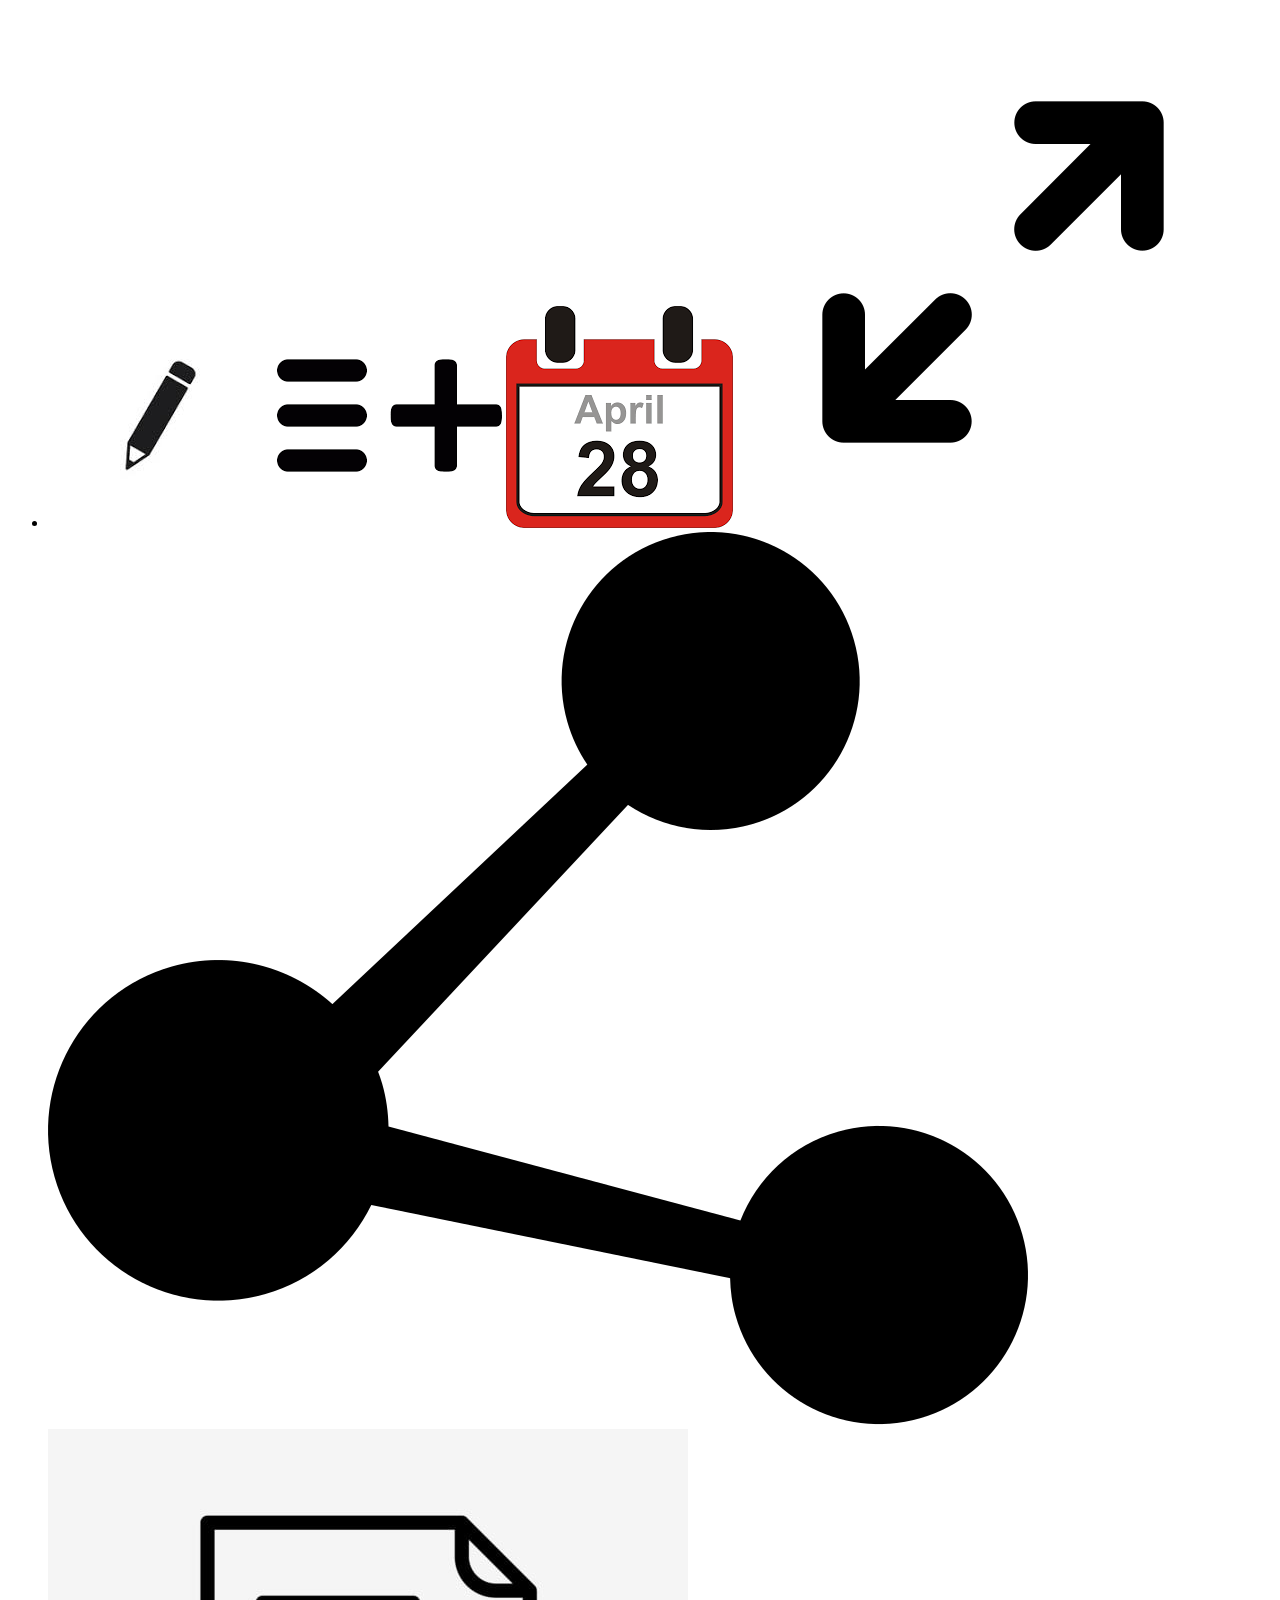
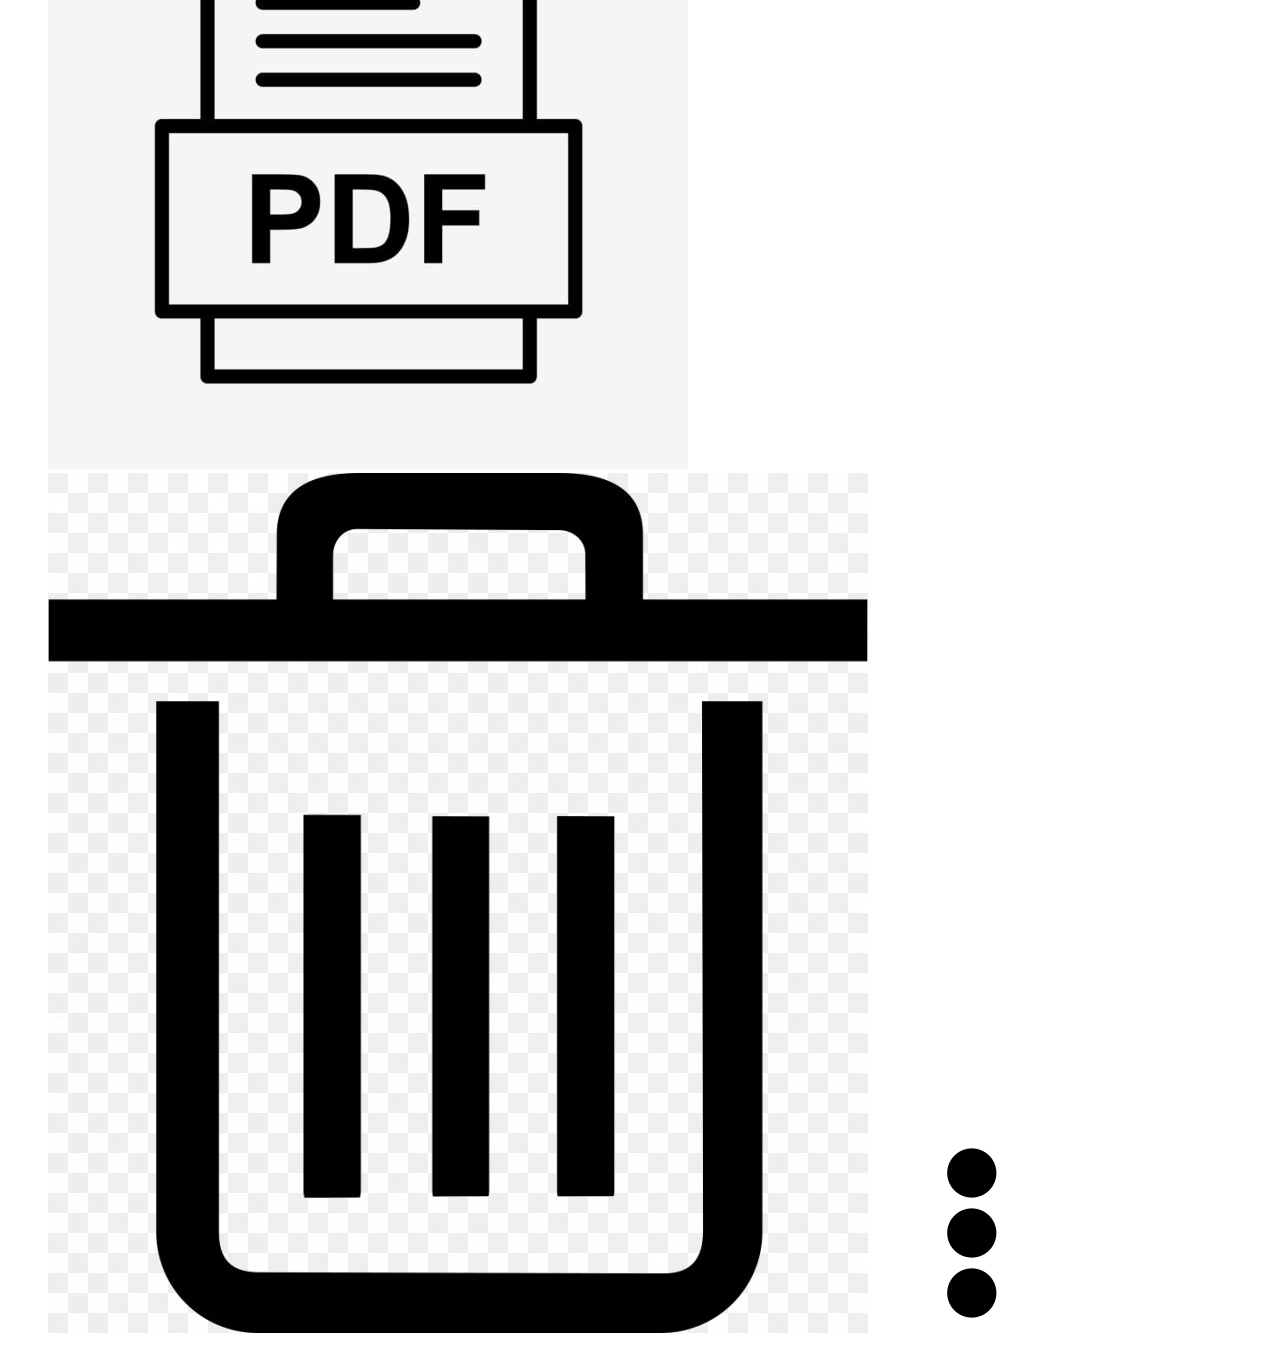
==== nav.html @ b0cacc1f "nav details in" ====
<!DOCTYPE html>
<html lang="en">
<head>
    <meta charset="UTF-8">
    <meta name="viewport" content="width=initial-scale=1.0">
    <title>Document</title>
</head>
<body>
    <nav>
        <ul>
           <li>
              <img src="./icons/pencil.jpg" alt="pencil">
              <img src="./icons/options.png" alt="options">
              <img src="./icons/calender.png" alt="calender">
              <img src="./icons/expand.png" alt="expand">
              <img src="./icons/share.png" alt="share">
              <img src="./icons/pdf_doc.jpg" alt="pdf">
              <img src="./icons/delete.jpg" alt="delete">
              <img src="./icons/icons.png" alt="icon">
           </li>
          
        </ul>
     </nav> 
</body>
</html>
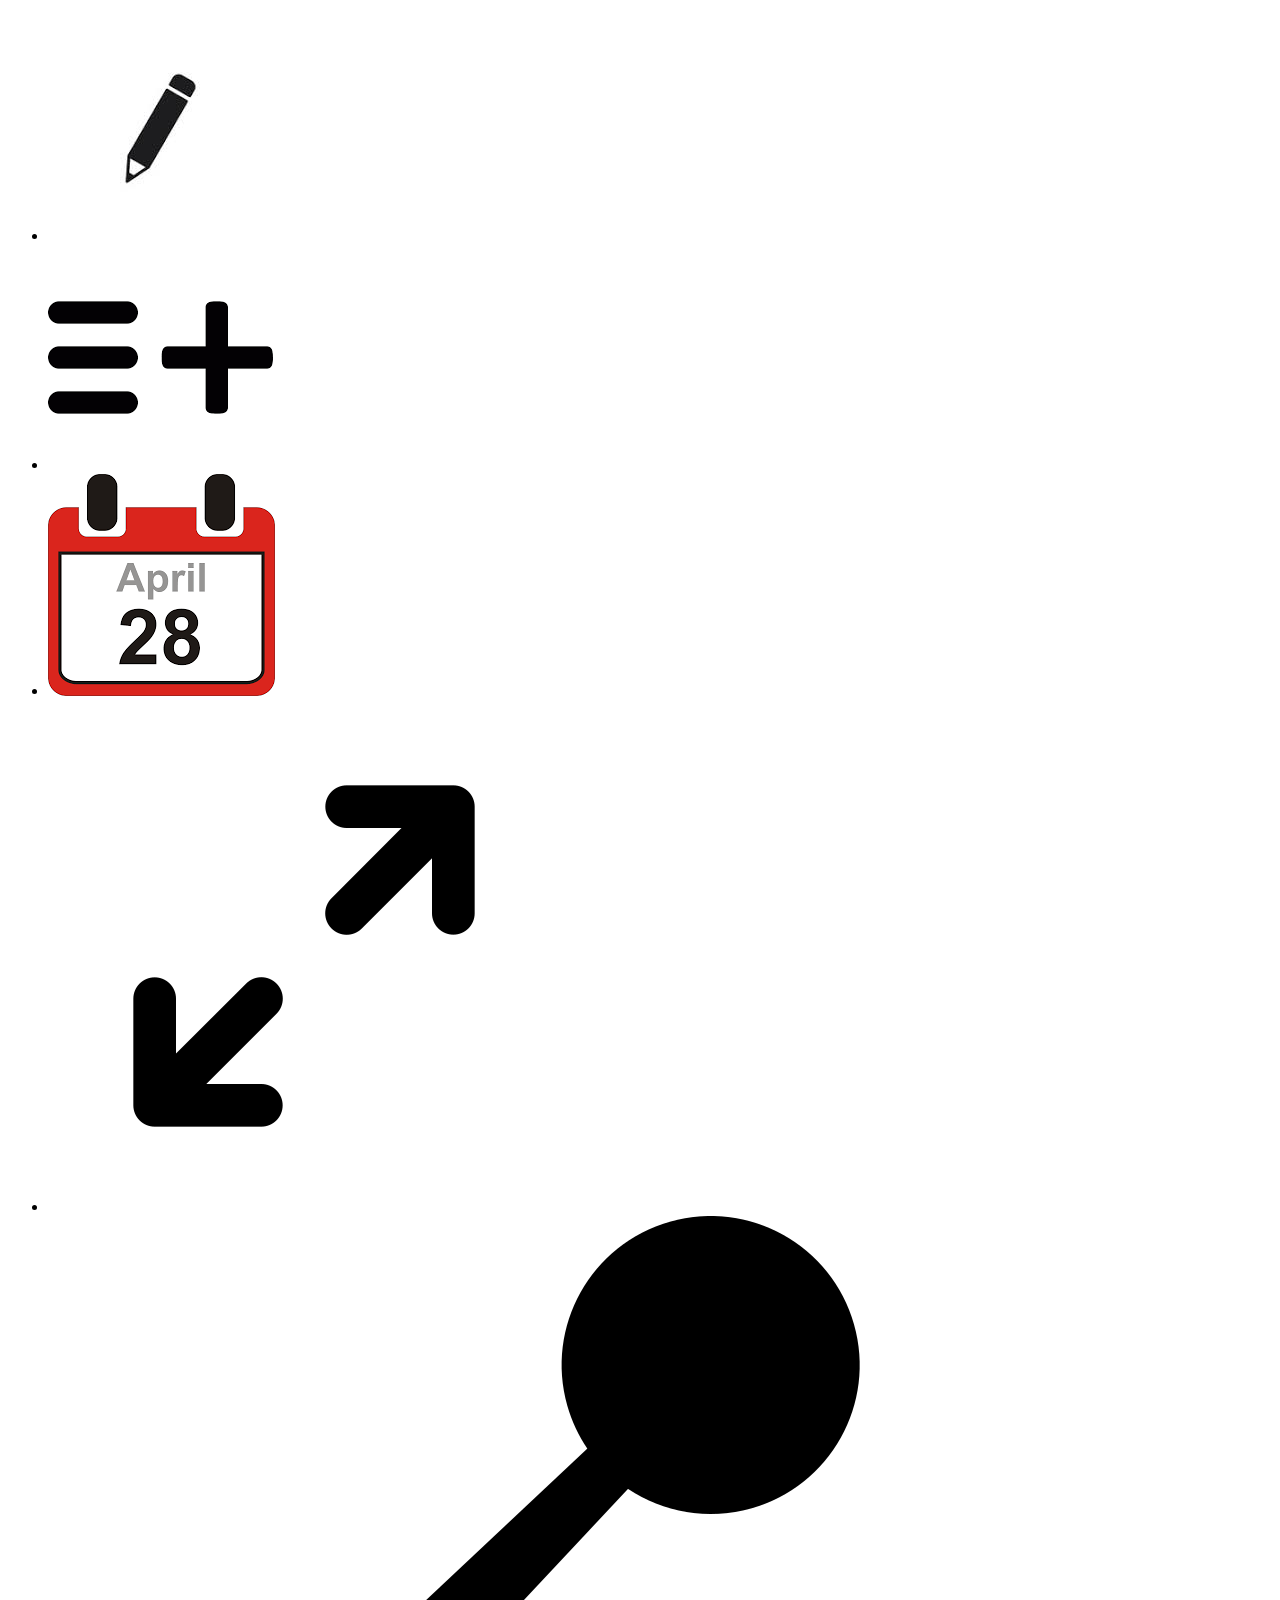
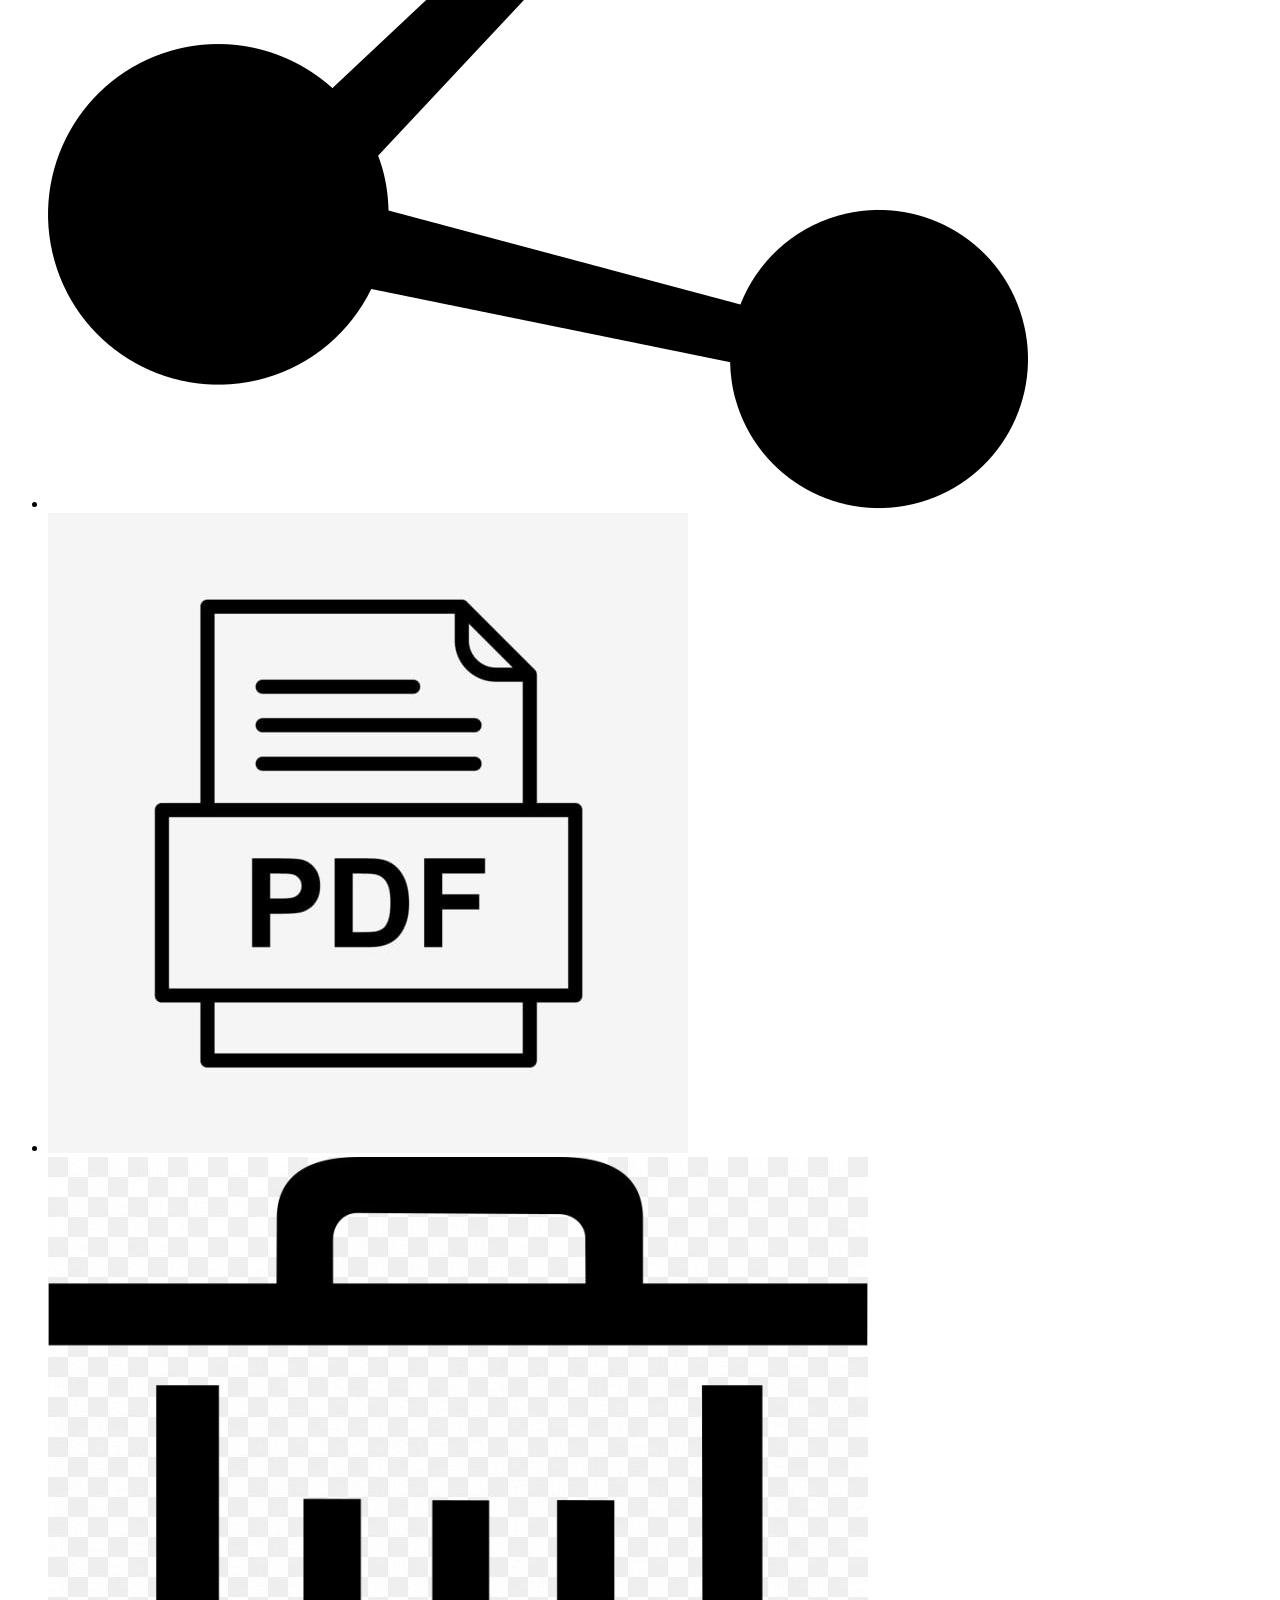
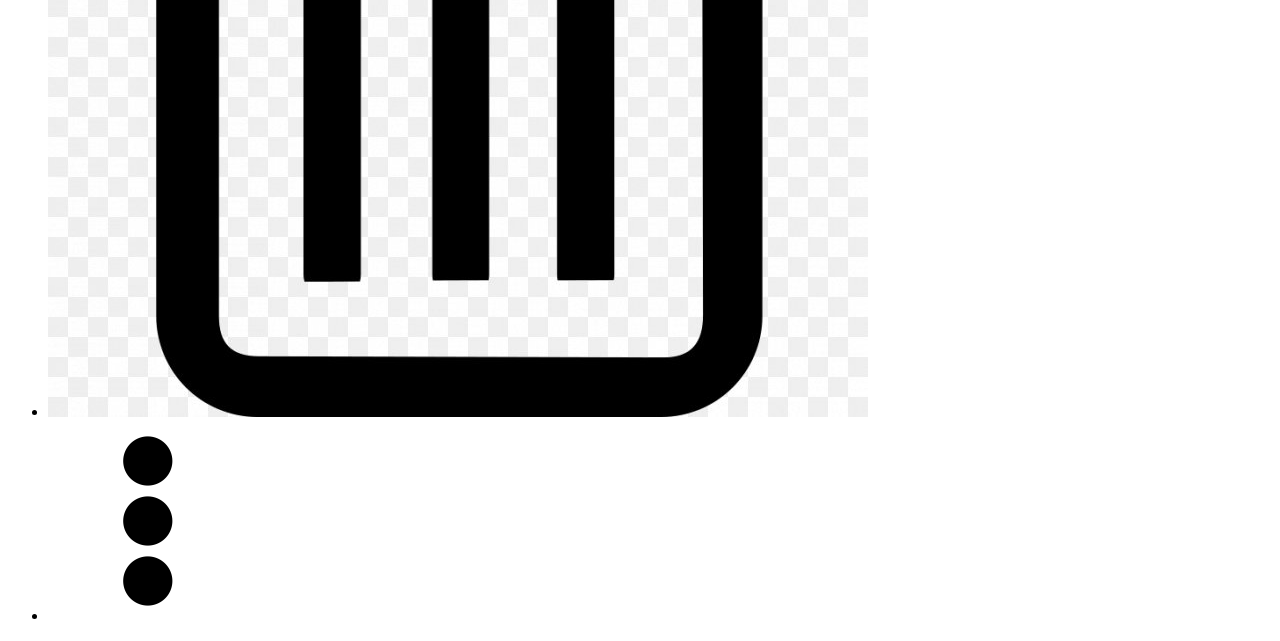
==== commit c4b18cf1: "'nav details'" ====
--- a/nav.html
+++ b/nav.html
@@ -8,17 +8,14 @@
 <body>
     <nav>
         <ul>
-           <li>
-              <img src="./icons/pencil.jpg" alt="pencil">
-              <img src="./icons/options.png" alt="options">
-              <img src="./icons/calender.png" alt="calender">
-              <img src="./icons/expand.png" alt="expand">
-              <img src="./icons/share.png" alt="share">
-              <img src="./icons/pdf_doc.jpg" alt="pdf">
-              <img src="./icons/delete.jpg" alt="delete">
-              <img src="./icons/icons.png" alt="icon">
-           </li>
-          
+           <li><img src="./icons/pencil.jpg" alt="pencil"></li>
+             <li><img src="./icons/options.png" alt="options"></li> 
+             <li> <img src="./icons/calender.png" alt="calender"></li> 
+             <li> <img src="./icons/expand.png" alt="expand"></li> 
+             <li> <img src="./icons/share.png" alt="share"></li> 
+            <li>  <img src="./icons/pdf_doc.jpg" alt="pdf"></li> 
+             <li> <img src="./icons/delete.jpg" alt="delete"></li> 
+            <li>  <img src="./icons/icons.png" alt="icon"></li> 
         </ul>
      </nav> 
 </body>
